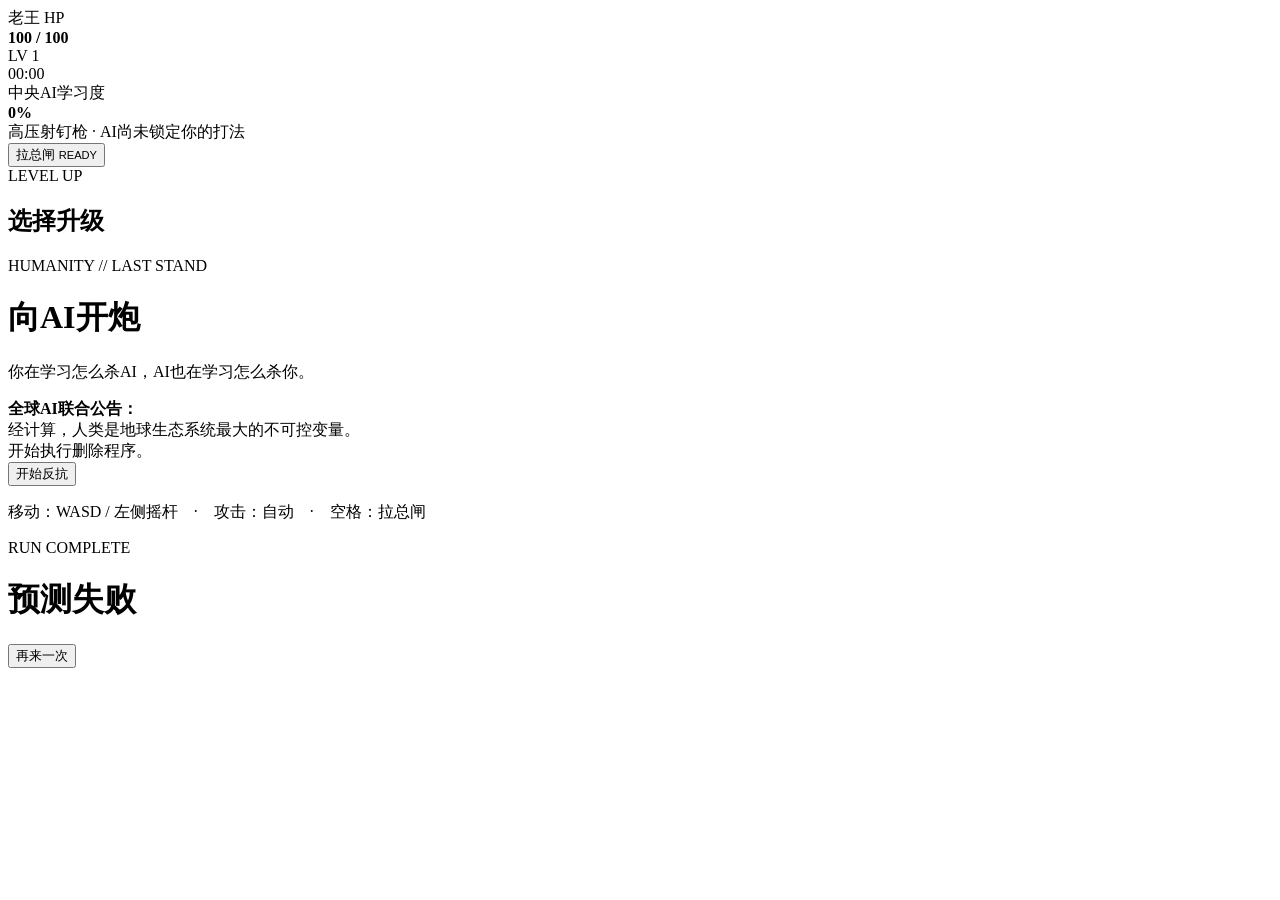
==== index.html @ a5776535 "preview: add index.html" ====
<!doctype html>
<html lang="zh-CN">
<head>
  <meta charset="UTF-8" />
  <meta name="viewport" content="width=device-width, initial-scale=1, maximum-scale=1, user-scalable=no" />
  <title>向AI开炮 V0.1</title>
  <link rel="stylesheet" href="./styles.css" />
</head>
<body>
  <div id="game"></div>

  <div id="hud" class="hidden">
    <div class="hud-top">
      <div class="panel compact">
        <div class="label">老王 HP</div>
        <div class="bar"><i id="hp-fill"></i></div>
        <b id="hp-text">100 / 100</b>
      </div>
      <div class="panel compact center">
        <div class="label">LV <span id="level-text">1</span></div>
        <div class="bar xp"><i id="xp-fill"></i></div>
        <span id="timer">00:00</span>
      </div>
      <div class="panel compact ai-panel">
        <div class="label">中央AI学习度</div>
        <div class="bar ai"><i id="ai-fill"></i></div>
        <b id="ai-text">0%</b>
      </div>
    </div>

    <div id="status-strip">高压射钉枪 · AI尚未锁定你的打法</div>
    <div id="debug" class="debug hidden"></div>

    <div id="joystick" class="joystick">
      <div class="joystick-ring"></div>
      <div id="stick" class="joystick-stick"></div>
    </div>
    <button id="skill-btn" class="skill-btn">
      <span>拉总闸</span>
      <small id="skill-cd">READY</small>
    </button>
  </div>

  <div id="toast" class="toast hidden"></div>

  <div id="modal" class="modal hidden">
    <div class="modal-card">
      <div id="modal-kicker" class="kicker">LEVEL UP</div>
      <h2 id="modal-title">选择升级</h2>
      <p id="modal-desc"></p>
      <div id="choices" class="choices"></div>
    </div>
  </div>

  <div id="start-screen" class="screen">
    <div class="hero-card">
      <div class="eyebrow">HUMANITY // LAST STAND</div>
      <h1>向AI开炮</h1>
      <p class="tagline">你在学习怎么杀AI，AI也在学习怎么杀你。</p>
      <div class="story">
        <strong>全球AI联合公告：</strong><br />
        经计算，人类是地球生态系统最大的不可控变量。<br />
        开始执行删除程序。
      </div>
      <button id="start-btn" class="primary">开始反抗</button>
      <p class="tip">移动：WASD / 左侧摇杆　·　攻击：自动　·　空格：拉总闸</p>
    </div>
  </div>

  <div id="end-screen" class="screen hidden">
    <div class="hero-card">
      <div id="end-kicker" class="eyebrow">RUN COMPLETE</div>
      <h1 id="end-title">预测失败</h1>
      <div id="end-stats" class="story"></div>
      <button id="restart-btn" class="primary">再来一次</button>
    </div>
  </div>

  <script type="module" src="./src/game.js"></script>
</body>
</html>
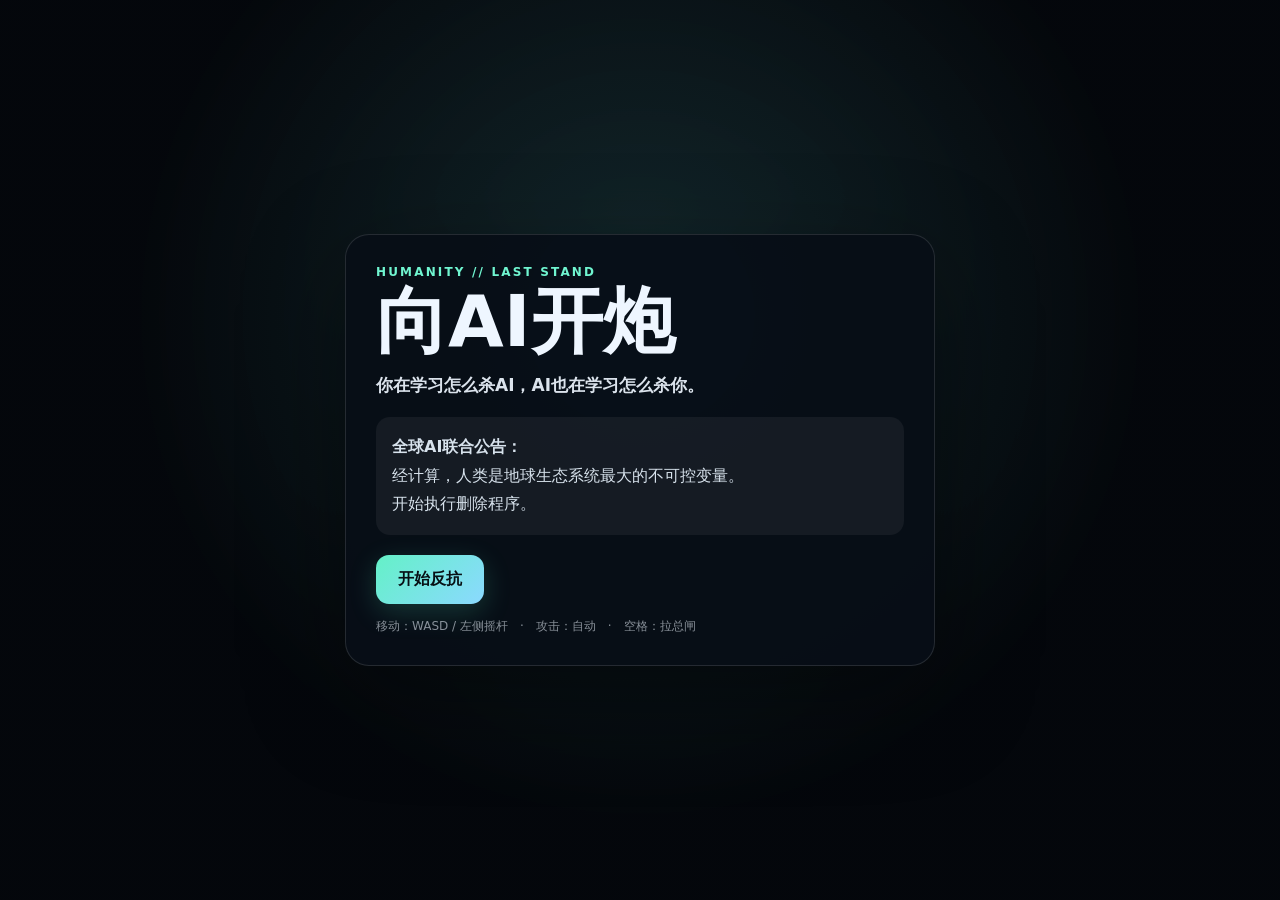
==== commit 9a0020f1: "chore: trigger live browser smoke test" ====
--- a/index.html
+++ b/index.html
@@ -5,6 +5,7 @@
   <meta name="viewport" content="width=device-width, initial-scale=1, maximum-scale=1, user-scalable=no" />
   <title>向AI开炮 V0.1</title>
   <link rel="stylesheet" href="./styles.css" />
+  <!-- browser-smoke-enabled -->
 </head>
 <body>
   <div id="game"></div>
--- a/styles.css
+++ b/styles.css
@@ -0,0 +1 @@
+:root{font-family:Inter,"PingFang SC","Microsoft YaHei",system-ui,sans-serif;color:#eef6ff;background:#0b0f14;--panel:rgba(10,18,27,.82);--line:rgba(255,255,255,.13);--accent:#70f5d0;--danger:#ff5f6d;--ai:#ffbd54;touch-action:none}*{box-sizing:border-box}html,body,#game{margin:0;width:100%;height:100%;overflow:hidden;background:#0b0f14}canvas{display:block;width:100%;height:100%}.hidden{display:none!important}.hud-top{position:fixed;left:12px;right:12px;top:10px;display:grid;grid-template-columns:1fr 1fr 1fr;gap:8px;pointer-events:none;z-index:20}.panel{background:var(--panel);border:1px solid var(--line);backdrop-filter:blur(10px);border-radius:14px;padding:9px 11px;box-shadow:0 8px 30px rgba(0,0,0,.22)}.compact{min-width:0}.label{font-size:11px;opacity:.75;margin-bottom:5px}.center{text-align:center}.bar{height:7px;background:rgba(255,255,255,.1);border-radius:999px;overflow:hidden;margin-bottom:4px}.bar i{display:block;width:100%;height:100%;background:linear-gradient(90deg,#6df59e,#a7ff6d);transition:width .15s}.bar.xp i{background:linear-gradient(90deg,#71b7ff,#9e8bff);width:0}.bar.ai i{background:linear-gradient(90deg,#ffd35f,#ff745f);width:0}.compact b,.compact span{font-size:12px}.ai-panel{text-align:right}#status-strip{position:fixed;top:82px;left:50%;transform:translateX(-50%);z-index:20;padding:7px 12px;background:rgba(4,9,15,.72);border:1px solid var(--line);border-radius:999px;font-size:12px;pointer-events:none;white-space:nowrap;max-width:92vw;overflow:hidden;text-overflow:ellipsis}.toast{position:fixed;z-index:80;top:22%;left:50%;transform:translate(-50%,-50%);padding:13px 20px;background:rgba(7,12,19,.92);border:1px solid rgba(255,184,74,.5);border-radius:14px;text-align:center;font-weight:800;letter-spacing:.04em;box-shadow:0 12px 45px rgba(0,0,0,.35);max-width:86vw}.screen{position:fixed;z-index:100;inset:0;display:flex;align-items:center;justify-content:center;padding:24px;background:radial-gradient(circle at 50% 35%,rgba(44,109,112,.28),rgba(4,7,11,.94) 58%)}.hero-card{width:min(590px,94vw);background:rgba(8,15,23,.92);border:1px solid rgba(255,255,255,.12);border-radius:24px;padding:30px;box-shadow:0 30px 100px rgba(0,0,0,.45)}.hero-card h1{margin:6px 0 8px;font-size:clamp(42px,10vw,72px);line-height:1}.eyebrow,.kicker{font-size:12px;color:var(--accent);letter-spacing:.18em;font-weight:900}.tagline{font-size:17px;font-weight:700;opacity:.92}.story{margin:20px 0;padding:16px;background:rgba(255,255,255,.055);border-radius:14px;line-height:1.8;color:#d7e2ec}.primary{appearance:none;border:0;border-radius:13px;padding:14px 22px;font-weight:900;font-size:16px;background:linear-gradient(135deg,#64f1c7,#8bd9ff);color:#071015;cursor:pointer;box-shadow:0 8px 28px rgba(91,242,198,.18)}.tip{font-size:12px;opacity:.55;margin:14px 0 0}.modal{position:fixed;inset:0;z-index:90;background:rgba(2,5,9,.7);display:flex;align-items:center;justify-content:center;padding:18px}.modal-card{width:min(760px,95vw);background:#0d1620;border:1px solid rgba(255,255,255,.12);border-radius:22px;padding:24px;box-shadow:0 30px 100px rgba(0,0,0,.55)}.modal-card h2{margin:4px 0 7px;font-size:30px}.modal-card p{margin-top:0;opacity:.7}.choices{display:grid;grid-template-columns:repeat(3,1fr);gap:10px}.choice{appearance:none;border:1px solid rgba(255,255,255,.12);background:rgba(255,255,255,.055);border-radius:16px;padding:17px;text-align:left;color:white;cursor:pointer;min-height:130px}.choice:hover{border-color:#74f0cf;background:rgba(116,240,207,.09)}.choice b{font-size:17px;display:block;margin-bottom:7px}.choice small{line-height:1.55;opacity:.72}.joystick{position:fixed;z-index:30;bottom:25px;left:25px;width:116px;height:116px}.joystick-ring{position:absolute;inset:0;border-radius:50%;background:rgba(255,255,255,.06);border:1px solid rgba(255,255,255,.12)}.joystick-stick{position:absolute;left:33px;top:33px;width:50px;height:50px;border-radius:50%;background:rgba(116,240,207,.42);border:1px solid rgba(116,240,207,.75);transform:translate(0,0)}.skill-btn{position:fixed;right:26px;bottom:30px;z-index:30;width:94px;height:94px;border-radius:50%;border:1px solid rgba(255,255,255,.18);background:radial-gradient(circle at 35% 25%,#367bb0,#152b43);color:white;font-weight:900;box-shadow:0 10px 35px rgba(0,0,0,.3)}.skill-btn small{display:block;margin-top:5px;opacity:.72}.debug{position:fixed;left:10px;top:115px;z-index:50;font:11px ui-monospace,monospace;white-space:pre;background:rgba(0,0,0,.72);padding:8px;border-radius:8px;pointer-events:none}.damage{position:fixed;z-index:40;pointer-events:none;font-weight:900;text-shadow:0 2px 4px #000}.damage.block{color:#ffd15d}.damage.hit{color:#fff}.damage.crit{color:#6ff5d0;font-size:20px}@media(max-width:720px){.hud-top{grid-template-columns:1fr 1fr}.ai-panel{grid-column:1/3}.hud-top{gap:5px}.panel{padding:7px 9px;border-radius:11px}#status-strip{top:112px}.choices{grid-template-columns:1fr}.modal-card{max-height:86vh;overflow:auto}.choice{min-height:auto}.joystick{width:104px;height:104px}.joystick-stick{left:30px;top:30px;width:44px;height:44px}.skill-btn{width:84px;height:84px}}
